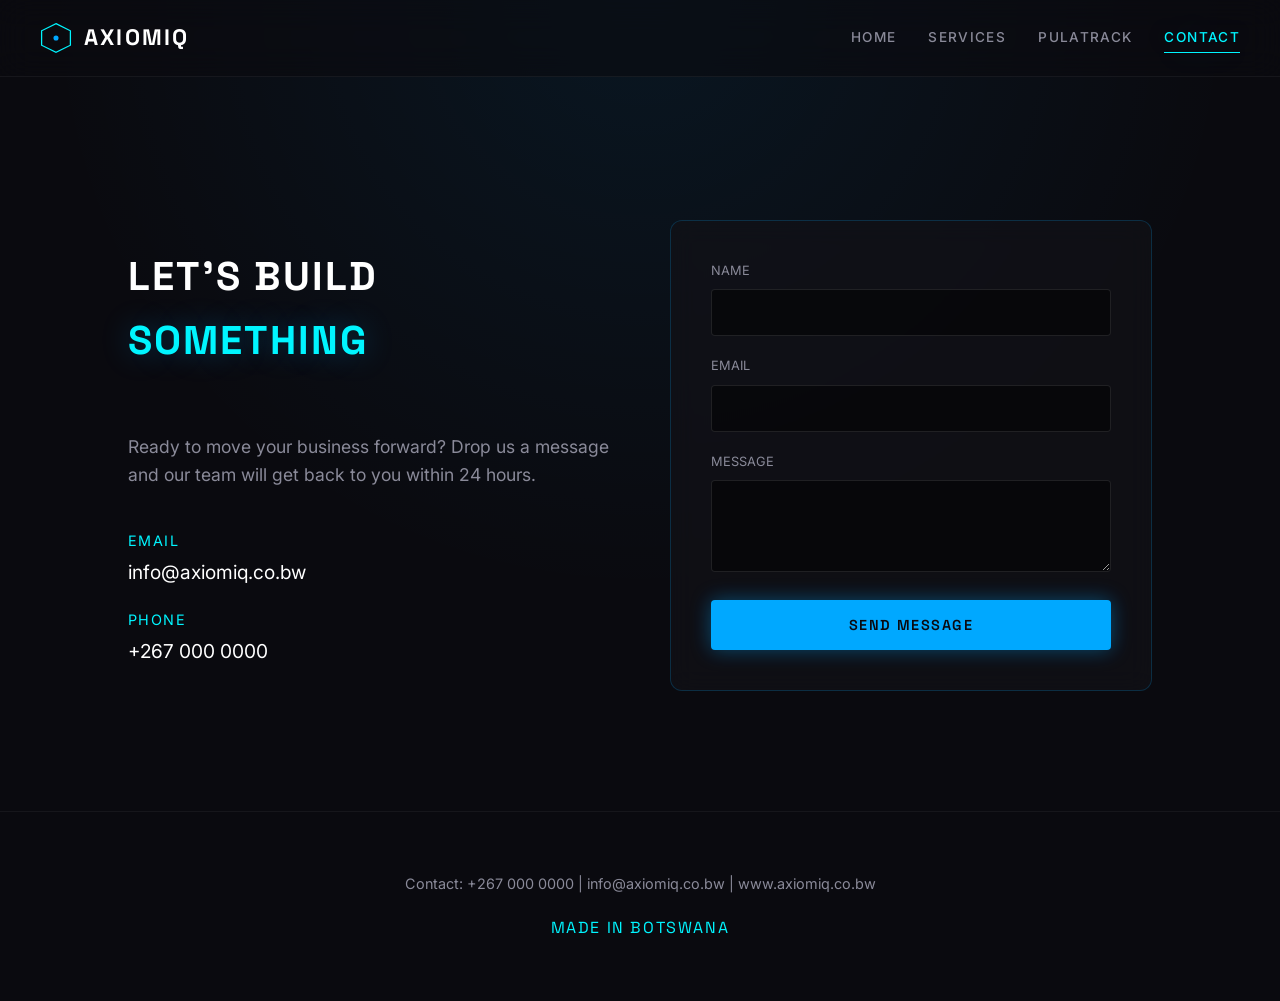
==== contact.html @ 1a59ee34 "Add contact.html for contact information and form" ====
<!DOCTYPE html>
<html lang="en">
<head>
    <meta charset="UTF-8">
    <meta name="viewport" content="width=device-width, initial-scale=1.0">
    <title>Contact | AXIOMIQ</title>
    <link rel="stylesheet" href="style.css">
    <link href="https://fonts.googleapis.com/css2?family=Space+Grotesk:wght@400;500;700&family=Inter:wght@400;500;600&display=swap" rel="stylesheet">
</head>
<body style="padding-top: 100px;">

    <header>
        <a href="index.html" class="logo-wrap">
            <svg class="logo-svg" viewBox="0 0 100 100">
                <polygon points="50,5 95,27.5 95,72.5 50,95 5,72.5 5,27.5" fill="none" stroke="#00F5FF" stroke-width="4"/>
                <circle cx="50" cy="50" r="8" fill="#00A8FF" />
            </svg>
            AXIOMIQ
        </a>
        <nav class="nav-links">
            <a href="index.html">Home</a>
            <a href="services.html">Services</a>
            <a href="pulatrack.html">PulaTrack</a>
            <a href="contact.html" class="active">Contact</a>
        </nav>
    </header>

    <section>
        <div class="split">
            <div class="reveal">
                <h2 class="section-title">LET'S BUILD <span>SOMETHING</span></h2>
                <p style="color: var(--text-muted); margin-bottom: 40px; font-size: 1.1rem;">Ready to move your business forward? Drop us a message and our team will get back to you within 24 hours.</p>
                
                <div style="margin-bottom: 20px;">
                    <div style="color: var(--cyan); font-size: 0.9rem; text-transform: uppercase; letter-spacing: 0.1em; margin-bottom: 5px;">Email</div>
                    <div style="font-size: 1.2rem;">info@axiomiq.co.bw</div>
                </div>
                <div>
                    <div style="color: var(--cyan); font-size: 0.9rem; text-transform: uppercase; letter-spacing: 0.1em; margin-bottom: 5px;">Phone</div>
                    <div style="font-size: 1.2rem;">+267 000 0000</div>
                </div>
            </div>

            <div class="glass-card reveal">
                <form onsubmit="event.preventDefault(); alert('Message sent successfully!');">
                    <div style="margin-bottom: 20px;">
                        <label style="display: block; font-size: 0.8rem; color: var(--text-muted); margin-bottom: 8px; text-transform: uppercase;">Name</label>
                        <input type="text" style="width: 100%; padding: 15px; background: rgba(0,0,0,0.5); border: 1px solid rgba(255,255,255,0.1); color: #fff; border-radius: 4px; outline: none;" required>
                    </div>
                    <div style="margin-bottom: 20px;">
                        <label style="display: block; font-size: 0.8rem; color: var(--text-muted); margin-bottom: 8px; text-transform: uppercase;">Email</label>
                        <input type="email" style="width: 100%; padding: 15px; background: rgba(0,0,0,0.5); border: 1px solid rgba(255,255,255,0.1); color: #fff; border-radius: 4px; outline: none;" required>
                    </div>
                    <div style="margin-bottom: 20px;">
                        <label style="display: block; font-size: 0.8rem; color: var(--text-muted); margin-bottom: 8px; text-transform: uppercase;">Message</label>
                        <textarea rows="4" style="width: 100%; padding: 15px; background: rgba(0,0,0,0.5); border: 1px solid rgba(255,255,255,0.1); color: #fff; border-radius: 4px; outline: none;" required></textarea>
                    </div>
                    <button type="submit" class="btn btn-primary" style="width: 100%;">Send Message</button>
                </form>
            </div>
        </div>
    </section>

    <footer>
        <p>Contact: +267 000 0000 | info@axiomiq.co.bw | www.axiomiq.co.bw</p>
        <div class="made-in">MADE IN BOTSWANA</div>
    </footer>

    <script src="script.js"></script>
</body>
</html>
---- style.css ----
/* =========================================
   AXIOMIQ — Cinematic Digital System
========================================= */
:root {
    --bg: #0A0A0F;
    --surface: rgba(18, 18, 24, 0.7);
    --blue: #00A8FF;
    --cyan: #00F5FF;
    --white: #FFFFFF;
    --text-muted: #8A8A99;
    --glass-border: rgba(0, 168, 255, 0.2);
    --font-display: 'Space Grotesk', sans-serif;
    --font-body: 'Inter', sans-serif;
    --glow: 0 0 30px rgba(0, 168, 255, 0.3);
    --glow-strong: 0 0 40px rgba(0, 245, 255, 0.6);
}

* { margin: 0; padding: 0; box-sizing: border-box; }
html { scroll-behavior: smooth; }
body {
    font-family: var(--font-body);
    background-color: var(--bg);
    color: var(--white);
    line-height: 1.6;
    overflow-x: hidden;
    background-image: radial-gradient(circle at 50% 0%, rgba(0, 168, 255, 0.08) 0%, transparent 50%);
}
a { text-decoration: none; color: inherit; transition: all 0.3s ease; }
ul { list-style: none; }

/* --- LOADING SCREEN --- */
#loader {
    position: fixed;
    inset: 0;
    background: var(--bg);
    z-index: 10000;
    display: flex;
    flex-direction: column;
    align-items: center;
    justify-content: center;
    transition: opacity 0.8s ease, visibility 0.8s;
}
#loader.hidden { opacity: 0; visibility: hidden; }
.loader-hex {
    width: 80px; height: 80px;
    stroke: var(--cyan);
    stroke-width: 2;
    fill: none;
    stroke-dasharray: 400;
    stroke-dashoffset: 400;
    animation: drawHex 2s ease forwards;
}
@keyframes drawHex { to { stroke-dashoffset: 0; } }

/* --- NAVIGATION --- */
header {
    position: fixed;
    top: 0; left: 0; right: 0;
    padding: 20px 40px;
    display: flex;
    justify-content: space-between;
    align-items: center;
    z-index: 1000;
    background: rgba(10, 10, 15, 0.6);
    backdrop-filter: blur(16px);
    border-bottom: 1px solid rgba(255, 255, 255, 0.05);
}
.logo-wrap { display: flex; align-items: center; gap: 12px; font-family: var(--font-display); font-size: 1.4rem; font-weight: 700; letter-spacing: 0.1em; }
.logo-svg { width: 32px; height: 32px; }
.nav-links { display: flex; gap: 32px; }
.nav-links a { font-size: 0.85rem; font-weight: 500; text-transform: uppercase; letter-spacing: 0.1em; color: var(--text-muted); position: relative; }
.nav-links a:hover, .nav-links a.active { color: var(--cyan); text-shadow: var(--glow); }
.nav-links a::after { content: ''; position: absolute; bottom: -4px; left: 0; width: 0; height: 1px; background: var(--cyan); transition: width 0.3s; box-shadow: var(--glow); }
.nav-links a:hover::after, .nav-links a.active::after { width: 100%; }

/* --- HERO SECTION --- */
.hero {
    height: 100vh;
    display: flex;
    flex-direction: column;
    justify-content: center;
    align-items: center;
    text-align: center;
    position: relative;
    overflow: hidden;
}
.hero-content { position: relative; z-index: 2; }
.hero-hex {
    width: 120px; height: 120px;
    margin: 0 auto 30px;
    filter: drop-shadow(0 0 20px var(--blue));
    animation: float 6s ease-in-out infinite;
}
@keyframes float { 0%, 100% { transform: translateY(0); } 50% { transform: translateY(-15px); } }

.hero h1 {
    font-family: var(--font-display);
    font-size: clamp(3rem, 8vw, 6rem);
    font-weight: 700;
    letter-spacing: 0.1em;
    background: linear-gradient(180deg, #FFFFFF 0%, #00A8FF 100%);
    -webkit-background-clip: text;
    -webkit-text-fill-color: transparent;
    margin-bottom: 10px;
}
.hero .subtext { font-size: 0.9rem; letter-spacing: 0.3em; text-transform: uppercase; color: var(--cyan); margin-bottom: 40px; }
.typing-wrap { height: 30px; font-family: var(--font-display); font-size: 1.2rem; color: var(--white); margin-bottom: 50px; }
.cursor { display: inline-block; width: 2px; height: 20px; background: var(--cyan); margin-left: 5px; animation: blink 1s step-end infinite; }
@keyframes blink { 50% { opacity: 0; } }

.hero-btns { display: flex; gap: 20px; }
.btn {
    padding: 16px 32px;
    border-radius: 4px;
    font-family: var(--font-display);
    font-weight: 600;
    letter-spacing: 0.1em;
    text-transform: uppercase;
    font-size: 0.9rem;
    cursor: pointer;
    transition: all 0.3s ease;
}
.btn-primary { background: var(--blue); color: var(--bg); border: none; box-shadow: 0 0 20px rgba(0, 168, 255, 0.4); }
.btn-primary:hover { background: var(--cyan); box-shadow: var(--glow-strong); transform: translateY(-2px); }
.btn-outline { background: transparent; color: var(--white); border: 1px solid rgba(255,255,255,0.2); }
.btn-outline:hover { border-color: var(--cyan); color: var(--cyan); }

/* Blue Wave at bottom of hero */
.hero-wave {
    position: absolute;
    bottom: 0; left: 0; width: 100%; height: 30vh;
    background: url('data:image/svg+xml;utf8,<svg xmlns="http://www.w3.org/2000/svg" viewBox="0 0 1440 320"><path fill="%2300A8FF" fill-opacity="0.1" d="M0,224L48,213.3C96,203,192,181,288,181.3C384,181,480,203,576,224C672,245,768,267,864,250.7C960,235,1056,181,1152,165.3C1248,149,1344,171,1392,181.3L1440,192L1440,320L1392,320C1344,320,1248,320,1152,320C1056,320,960,320,864,320C768,320,672,320,576,320C480,320,384,320,288,320C192,320,96,320,48,320L0,320Z"></path></svg>');
    background-size: cover;
    background-repeat: no-repeat;
    background-position: bottom;
    z-index: 1;
}

/* --- SECTIONS & GLASSMORPHISM --- */
section { padding: 120px 10%; position: relative; }
.section-title { font-family: var(--font-display); font-size: 2.5rem; margin-bottom: 60px; letter-spacing: 0.05em; }
.section-title span { color: var(--cyan); text-shadow: var(--glow); }

.glass-card {
    background: var(--surface);
    backdrop-filter: blur(12px);
    border: 1px solid var(--glass-border);
    border-radius: 12px;
    padding: 40px;
    transition: all 0.4s ease;
}
.glass-card:hover {
    border-color: var(--cyan);
    box-shadow: var(--glow-strong);
    transform: translateY(-10px);
}

/* --- ABOUT / STATS --- */
.stats-grid { display: grid; grid-template-columns: repeat(auto-fit, minmax(200px, 1fr)); gap: 30px; }
.stat-item { text-align: center; }
.stat-num { font-family: var(--font-display); font-size: 3.5rem; font-weight: 700; color: var(--blue); margin-bottom: 10px; }
.stat-label { font-size: 0.9rem; color: var(--text-muted); text-transform: uppercase; letter-spacing: 0.1em; }

/* --- SERVICES GRID --- */
.services-grid { display: grid; grid-template-columns: repeat(auto-fit, minmax(300px, 1fr)); gap: 30px; }
.svc-icon { width: 40px; height: 40px; margin-bottom: 20px; fill: var(--cyan); filter: drop-shadow(0 0 10px rgba(0, 245, 255, 0.4)); }
.svc-title { font-family: var(--font-display); font-size: 1.3rem; margin-bottom: 15px; }
.svc-desc { color: var(--text-muted); font-size: 0.95rem; }

/* --- PULATRACK SPLIT --- */
.split { display: grid; grid-template-columns: 1fr 1fr; gap: 60px; align-items: center; }
.phone-mockup {
    width: 300px; height: 600px;
    border-radius: 40px;
    border: 8px solid #1A1A22;
    background: #000;
    margin: 0 auto;
    position: relative;
    box-shadow: 0 0 50px rgba(0, 168, 255, 0.15);
    overflow: hidden;
}
.phone-screen { padding: 20px; height: 100%; background: linear-gradient(180deg, #0A0A0F 0%, #001a33 100%); }
.pulatrack-text h2 { font-family: var(--font-display); font-size: 3rem; margin-bottom: 20px; line-height: 1.1; }
.pulatrack-text p { color: var(--text-muted); font-size: 1.1rem; margin-bottom: 30px; }

/* --- SCROLL REVEAL --- */
.reveal { opacity: 0; transform: translateY(40px); transition: all 0.8s cubic-bezier(0.5, 0, 0, 1); }
.reveal.visible { opacity: 1; transform: translateY(0); }

/* --- FOOTER --- */
footer { padding: 60px 10%; border-top: 1px solid rgba(255,255,255,0.05); text-align: center; }
footer p { color: var(--text-muted); font-size: 0.9rem; margin-bottom: 10px; }
footer .made-in { color: var(--cyan); font-family: var(--font-display); letter-spacing: 0.1em; margin-top: 20px; }

/* --- RESPONSIVE --- */
@media (max-width: 768px) {
    .split { grid-template-columns: 1fr; }
    .nav-links { display: none; }
    .hero h1 { font-size: 2.5rem; }
    .hero-btns { flex-direction: column; width: 100%; padding: 0 20px; }
    .btn { width: 100%; }
}
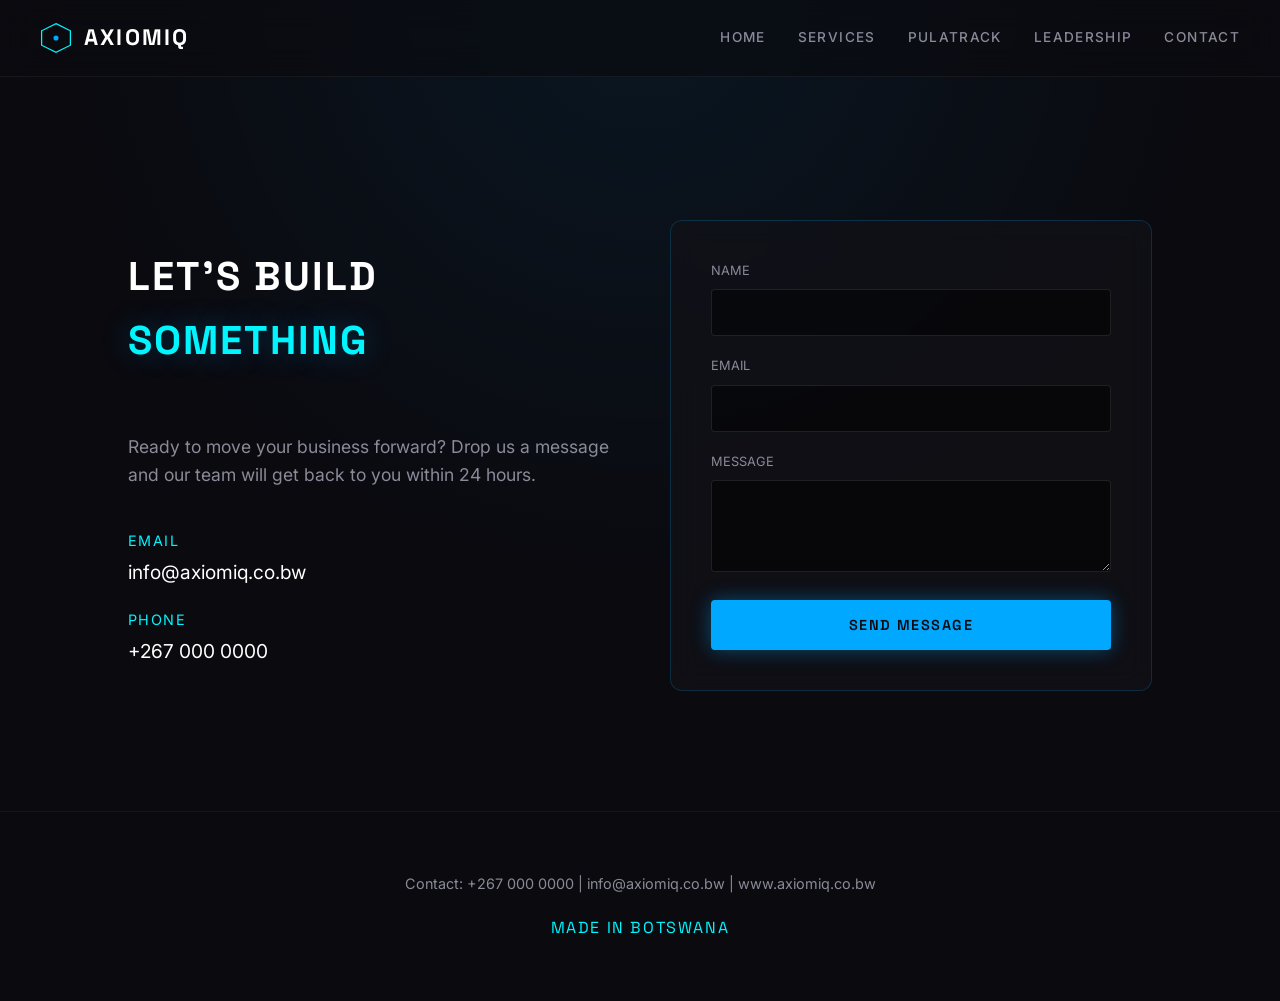
==== commit c0d3d075: "Update navigation links in contact.html" ====
--- a/contact.html
+++ b/contact.html
@@ -17,11 +17,12 @@
             </svg>
             AXIOMIQ
         </a>
-        <nav class="nav-links">
+               <nav class="nav-links">
             <a href="index.html">Home</a>
             <a href="services.html">Services</a>
             <a href="pulatrack.html">PulaTrack</a>
-            <a href="contact.html" class="active">Contact</a>
+            <a href="team.html">Leadership</a>
+            <a href="contact.html">Contact</a>
         </nav>
     </header>
 
--- a/style.css
+++ b/style.css
@@ -200,3 +200,130 @@
     .hero-btns { flex-direction: column; width: 100%; padding: 0 20px; }
     .btn { width: 100%; }
 }
+/* --- TEAM / LEADERSHIP PAGE --- */
+.team-grid {
+    display: grid;
+    grid-template-columns: repeat(auto-fit, minmax(350px, 1fr));
+    gap: 40px;
+    margin-top: 40px;
+}
+
+.team-card {
+    background: var(--surface);
+    border: 1px solid var(--glass-border);
+    border-radius: 12px;
+    padding: 40px;
+    position: relative;
+    overflow: hidden;
+    transition: all 0.4s ease;
+    text-align: center;
+}
+
+.team-card::before {
+    content: '';
+    position: absolute;
+    top: -50%; left: -50%;
+    width: 200%; height: 200%;
+    background: conic-gradient(transparent, var(--blue), transparent 30%);
+    animation: rotate 6s linear infinite;
+    opacity: 0;
+    transition: opacity 0.4s ease;
+    z-index: 0;
+}
+
+.team-card:hover::before {
+    opacity: 1;
+}
+
+.team-card:hover {
+    box-shadow: var(--glow);
+    transform: translateY(-5px);
+}
+
+/* Inner mask to keep the gradient as just a border */
+.team-card-inner {
+    position: relative;
+    z-index: 1;
+    background: #0D0D14;
+    border-radius: 8px;
+    padding: 40px 30px;
+    height: 100%;
+}
+
+@keyframes rotate {
+    100% { transform: rotate(360deg); }
+}
+
+.team-img-wrap {
+    width: 140px;
+    height: 140px;
+    margin: 0 auto 24px;
+    border-radius: 50%;
+    padding: 4px;
+    background: linear-gradient(135deg, var(--blue), var(--cyan));
+    position: relative;
+}
+
+.team-img-wrap img {
+    width: 100%;
+    height: 100%;
+    object-fit: cover;
+    border-radius: 50%;
+    filter: grayscale(100%) contrast(1.2);
+    transition: all 0.4s ease;
+}
+
+.team-card:hover .team-img-wrap img {
+    filter: grayscale(0%) contrast(1);
+}
+
+.team-name {
+    font-family: var(--font-display);
+    font-size: 1.8rem;
+    font-weight: 700;
+    margin-bottom: 5px;
+    color: var(--white);
+}
+
+.team-role {
+    font-size: 0.85rem;
+    color: var(--cyan);
+    text-transform: uppercase;
+    letter-spacing: 0.15em;
+    font-weight: 600;
+    margin-bottom: 20px;
+    display: block;
+}
+
+.team-bio {
+    color: var(--text-muted);
+    font-size: 0.95rem;
+    line-height: 1.6;
+    margin-bottom: 30px;
+}
+
+.team-socials {
+    display: flex;
+    justify-content: center;
+    gap: 15px;
+}
+
+.team-socials a {
+    width: 40px;
+    height: 40px;
+    border-radius: 50%;
+    background: rgba(255, 255, 255, 0.05);
+    display: flex;
+    align-items: center;
+    justify-content: center;
+    color: var(--text-muted);
+    border: 1px solid rgba(255,255,255,0.1);
+}
+
+.team-socials a:hover {
+    color: var(--bg);
+    background: var(--cyan);
+    border-color: var(--cyan);
+    box-shadow: var(--glow);
+    transform: translateY(-3px);
+}
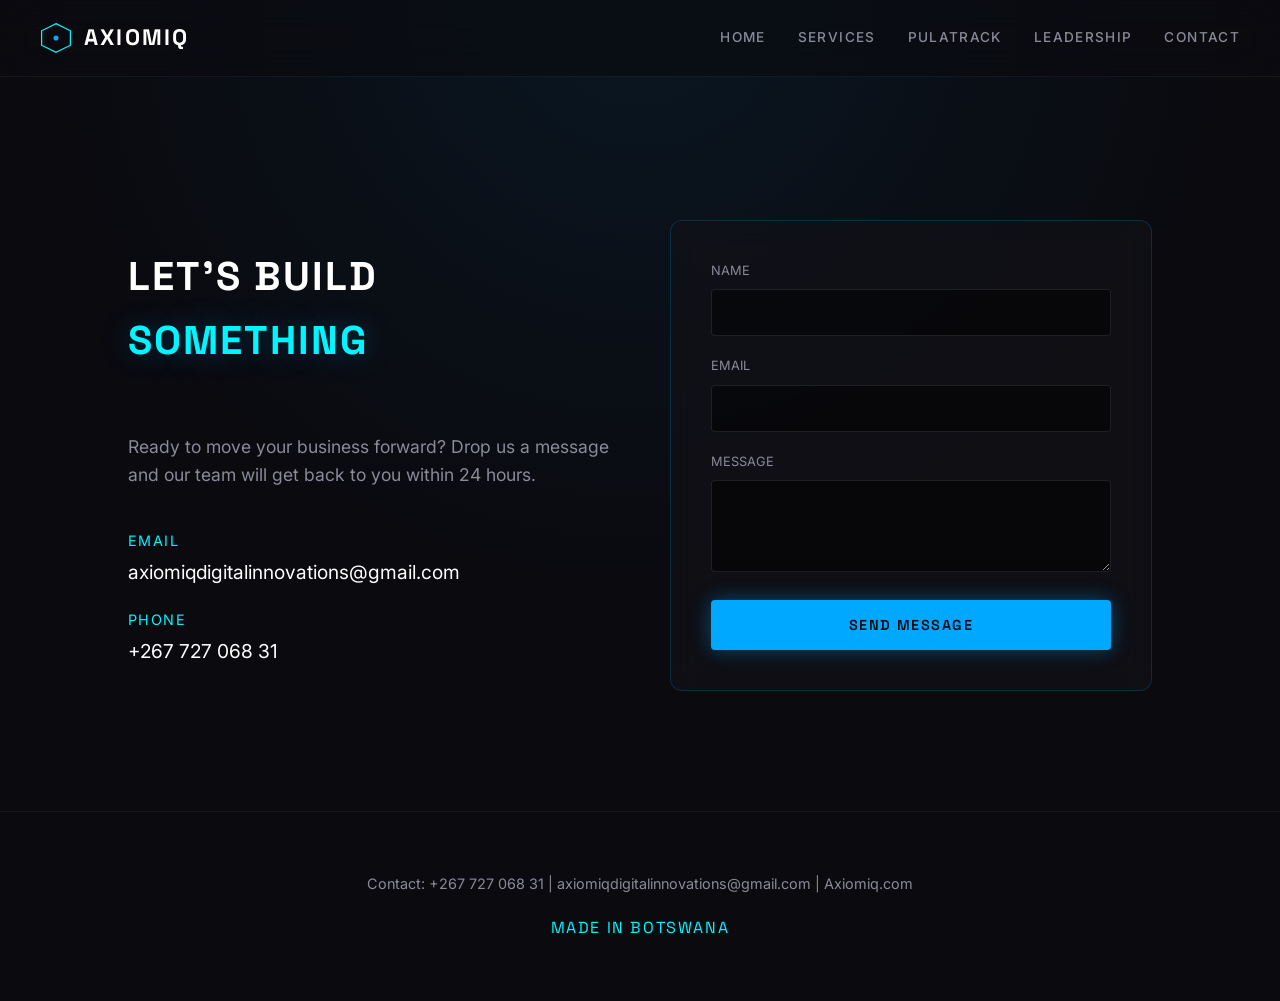
==== commit c8342d84: "Update contact information in contact.html" ====
--- a/contact.html
+++ b/contact.html
@@ -34,11 +34,11 @@
                 
                 <div style="margin-bottom: 20px;">
                     <div style="color: var(--cyan); font-size: 0.9rem; text-transform: uppercase; letter-spacing: 0.1em; margin-bottom: 5px;">Email</div>
-                    <div style="font-size: 1.2rem;">info@axiomiq.co.bw</div>
+                    <div style="font-size: 1.2rem;">axiomiqdigitalinnovations@gmail.com</div>
                 </div>
                 <div>
                     <div style="color: var(--cyan); font-size: 0.9rem; text-transform: uppercase; letter-spacing: 0.1em; margin-bottom: 5px;">Phone</div>
-                    <div style="font-size: 1.2rem;">+267 000 0000</div>
+                    <div style="font-size: 1.2rem;">+267 727 068 31</div>
                 </div>
             </div>
 
@@ -63,7 +63,7 @@
     </section>
 
     <footer>
-        <p>Contact: +267 000 0000 | info@axiomiq.co.bw | www.axiomiq.co.bw</p>
+        <p>Contact: +267 727 068 31 | axiomiqdigitalinnovations@gmail.com | Axiomiq.com</p>
         <div class="made-in">MADE IN BOTSWANA</div>
     </footer>
 
--- a/style.css
+++ b/style.css
@@ -327,3 +327,162 @@
     box-shadow: var(--glow);
     transform: translateY(-3px);
 }
+/* --- PULATRACK APP SHOWCASE --- */
+.showcase-container {
+    margin-top: 80px;
+    padding-bottom: 60px;
+    position: relative;
+}
+
+.showcase-scroll {
+    display: flex;
+    gap: 40px;
+    overflow-x: auto;
+    scroll-snap-type: x mandatory;
+    padding: 40px 20px;
+    /* Hides the scrollbar for a cleaner look */
+    scrollbar-width: none; 
+    -ms-overflow-style: none;
+}
+.showcase-scroll::-webkit-scrollbar { display: none; }
+
+.phone-mockup {
+    flex: 0 0 auto;
+    width: 300px;
+    height: 620px;
+    border-radius: 40px;
+    border: 8px solid #1A1A22;
+    background: #000;
+    position: relative;
+    scroll-snap-align: center;
+    box-shadow: 0 20px 40px rgba(0,0,0,0.8), 
+                0 0 30px rgba(0, 168, 255, 0.1);
+    transition: all 0.4s ease;
+    animation: floatPhone 6s ease-in-out infinite;
+}
+
+/* Stagger the floating animation for each phone */
+.phone-mockup:nth-child(2n) { animation-delay: 1s; }
+.phone-mockup:nth-child(3n) { animation-delay: 2s; }
+.phone-mockup:nth-child(4n) { animation-delay: 0.5s; }
+.phone-mockup:nth-child(5n) { animation-delay: 1.5s; }
+
+@keyframes floatPhone {
+    0%, 100% { transform: translateY(0); }
+    50% { transform: translateY(-15px); }
+}
+
+.phone-mockup:hover {
+    border-color: var(--cyan);
+    box-shadow: 0 30px 60px rgba(0,0,0,0.9), 
+                0 0 40px rgba(0, 245, 255, 0.4);
+    transform: scale(1.02) !important;
+    animation-play-state: paused;
+}
+
+.phone-mockup img {
+    width: 100%;
+    height: 100%;
+    object-fit: cover;
+    border-radius: 32px;
+    display: block;
+}
+
+/* --- CINEMATIC 3D CAROUSEL --- */
+.showcase-3d-container {
+    position: relative;
+    max-width: 1200px;
+    margin: 80px auto 0;
+    padding: 0 20px;
+    text-align: center;
+}
+
+.showcase-stage {
+    position: relative;
+    height: 650px;
+    display: flex;
+    justify-content: center;
+    align-items: center;
+    perspective: 1200px; /* Creates the 3D depth */
+    margin-bottom: 40px;
+}
+
+.showcase-phone {
+    position: absolute;
+    width: 300px;
+    height: 620px;
+    border-radius: 40px;
+    border: 8px solid #1A1A22;
+    background: #000;
+    box-shadow: 0 20px 40px rgba(0,0,0,0.8);
+    overflow: hidden;
+    transition: all 0.8s cubic-bezier(0.25, 1, 0.5, 1);
+    cursor: pointer;
+    /* Disable default image drag */
+    -webkit-user-drag: none; 
+}
+
+.showcase-phone img {
+    width: 100%;
+    height: 100%;
+    object-fit: cover;
+    pointer-events: none;
+}
+
+/* 3D States */
+.showcase-phone.active {
+    z-index: 10;
+    transform: translateX(0) scale(1) rotateY(0deg);
+    filter: brightness(1) contrast(1);
+    box-shadow: 0 30px 60px rgba(0,0,0,0.9), 0 0 50px rgba(0, 245, 255, 0.2);
+    border-color: var(--cyan);
+}
+
+.showcase-phone.prev {
+    z-index: 5;
+    transform: translateX(-320px) scale(0.85) rotateY(25deg);
+    filter: brightness(0.3) blur(2px);
+    opacity: 0.8;
+}
+
+.showcase-phone.next {
+    z-index: 5;
+    transform: translateX(320px) scale(0.85) rotateY(-25deg);
+    filter: brightness(0.3) blur(2px);
+    opacity: 0.8;
+}
+
+.showcase-phone.hidden {
+    z-index: 1;
+    transform: translateX(0) scale(0.5) rotateY(0deg);
+    opacity: 0;
+    visibility: hidden;
+}
+
+/* Dynamic Text Below */
+.showcase-text-content {
+    max-width: 600px;
+    margin: 0 auto;
+    min-height: 120px; /* Prevents layout jump */
+}
+.showcase-text-content h3 {
+    font-family: var(--font-display);
+    font-size: 1.8rem;
+    color: var(--cyan);
+    margin-bottom: 10px;
+    transition: opacity 0.4s ease;
+}
+.showcase-text-content p {
+    color: var(--text-muted);
+    font-size: 1.05rem;
+    line-height: 1.6;
+    transition: opacity 0.4s ease;
+}
+
+/* Mobile Adjustments */
+@media (max-width: 768px) {
+    .showcase-stage { height: 500px; perspective: 800px; }
+    .showcase-phone { width: 240px; height: 500px; border-radius: 30px; border-width: 6px; }
+    .showcase-phone.prev { transform: translateX(-150px) scale(0.85) rotateY(15deg); }
+    .showcase-phone.next { transform: translateX(150px) scale(0.85) rotateY(-15deg); }
+}
